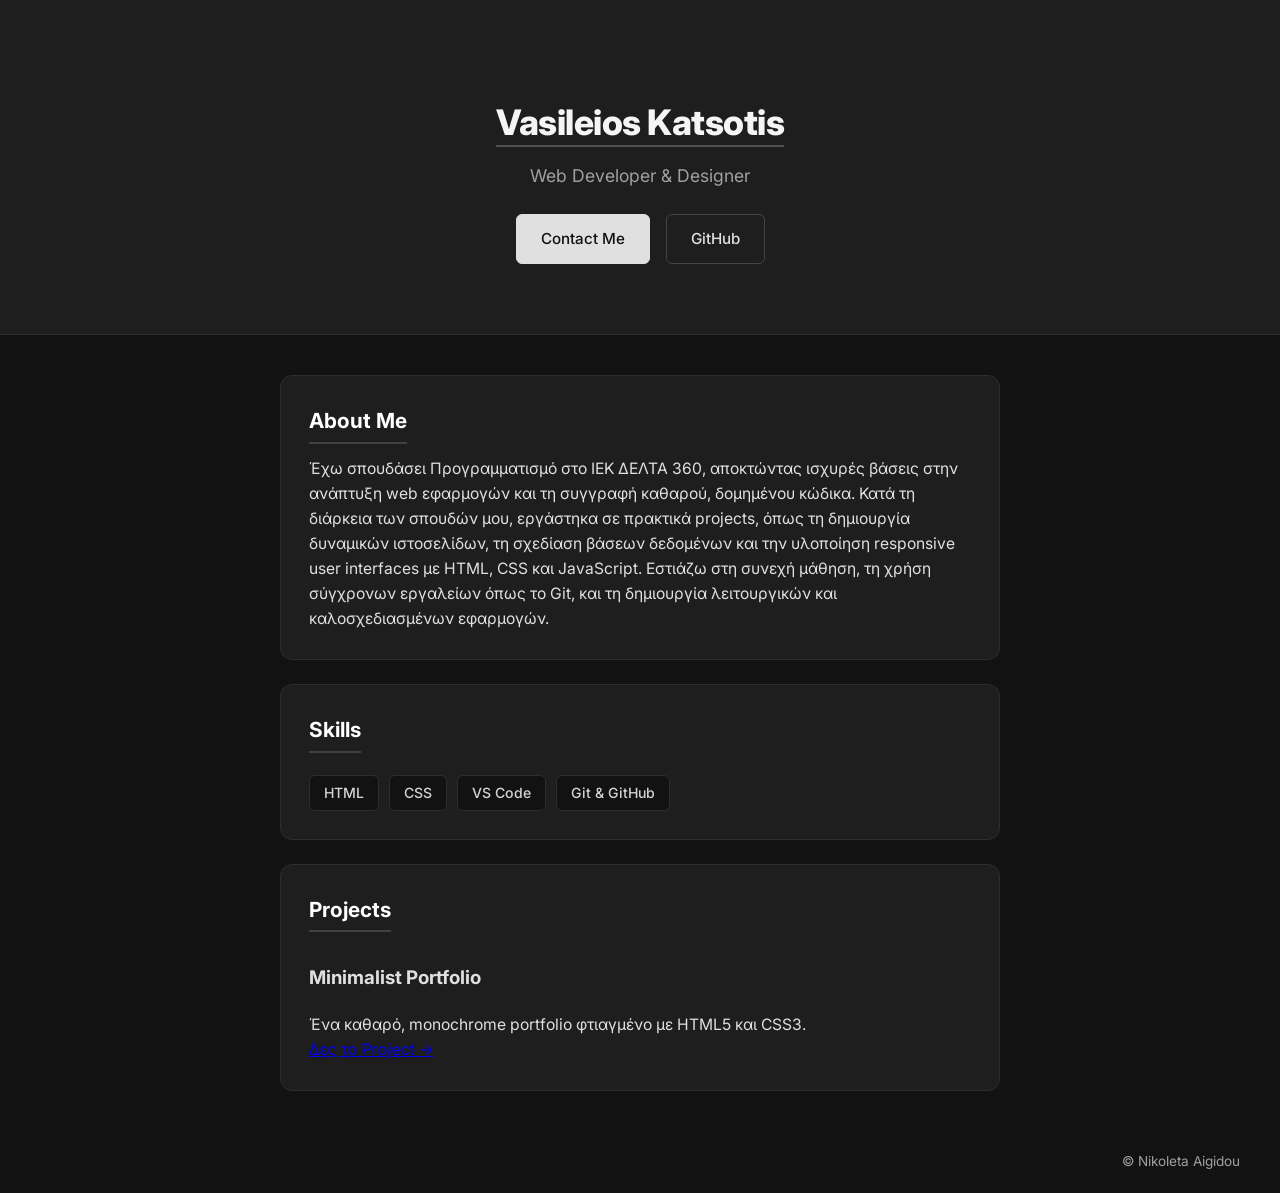
==== index.html @ 05b75706 "Simplify About Me text" ====
<!DOCTYPE html>
<html lang="el">
<head>
  <!-- <head>: Το "μυαλό" της σελίδας. Περιέχει κρυφές ρυθμίσεις που δεν φαίνονται στην οθόνη. -->
  <meta charset="UTF-8">
  <meta name="viewport" content="width=device-width, initial-scale=1.0">
  
  <!-- <title>: Ο τίτλος που φαίνεται πάνω-πάνω στην καρτέλα (tab) του browser. -->
  <title>Portfolio | Vasileios Katsotis</title>
  
  <!-- <link>: Η εντολή που συνδέει το HTML αρχείο με το CSS αρχείο (style.css). -->
  <link rel="stylesheet" href="style.css">
</head>

<body>
  <!-- =========================================================================
    1. HERO HEADER SECTION
    ========================================================================= -->
  <header class="hero">
    <h1><span class="highlight">Vasileios Katsotis</span></h1>
    <p class="subtitle">Web Developer & Designer</p>

    <!-- ΚΟΥΜΠΙΑ ΕΠΙΚΟΙΝΩΝΙΑΣ & SOCIAL LINKS -->
    <div class="hero-buttons">
      <!-- Κουμπί Email (Ανοίγει απευθείας το πρόγραμμα email του επισκέπτη) -->
      <a href="mailto:vasiliskatsotis@gmail.com" class="btn btn-primary">Contact Me</a>
      
      <!-- Κουμπί GitHub (Ανοίγει το προφίλ σου σε νέα καρτέλα) -->
      <a href="https://github.com/your-username" target="_blank" class="btn btn-outline">GitHub</a>
    </div>
  </header>


  <!-- =========================================================================
     2. MAIN CONTENT CONTAINER
     <main>: Το κύριο περιεχόμενο της σελίδας που περιέχει όλες τις κάρτες/ενότητες.
     ========================================================================= -->
  <main class="container">

    <!-- <section>: Κάθε αυτόνομη ενότητα/κάρτα της σελίδας (π.χ. About, Skills, Projects). -->
    
    <!-- ΕΝΟΤΗΤΑ 1: ABOUT ME -->
    <section class="card">
      <!-- <h2>: Δευτερεύων τίτλος για το όνομα της συγκεκριμένης ενότητας. -->
      <h2>About Me</h2>
      <p>
        Έχω σπουδάσει Προγραμματισμό στο ΙΕΚ ΔΕΛΤΑ 360, αποκτώντας ισχυρές βάσεις στην ανάπτυξη web εφαρμογών και τη συγγραφή καθαρού, δομημένου κώδικα. Κατά τη διάρκεια των σπουδών μου, εργάστηκα σε πρακτικά projects, όπως τη δημιουργία δυναμικών ιστοσελίδων, τη σχεδίαση βάσεων δεδομένων και την υλοποίηση responsive user interfaces με HTML, CSS και JavaScript. Εστιάζω στη συνεχή μάθηση, τη χρήση σύγχρονων εργαλείων όπως το Git, και τη δημιουργία λειτουργικών και καλοσχεδιασμένων εφαρμογών.
      </p>
    </section>

    <!-- ΕΝΟΤΗΤΑ 2: SKILLS -->
    <section class="card">
      <h2>Skills</h2>
      <!-- <div>: Ουδέτερο "κουτί" ομαδοποίησης. Μαζεύει όλα τα badges μαζί για να τα διατάξει το CSS. -->
      <div class="skills-list">
        <!-- <span>: Χρησιμοποιείται ως μεμονωμένο badge/ετικέτα για κάθε skill. -->
        <span class="skill-item">HTML</span>
        <span class="skill-item">CSS</span>
        <span class="skill-item">VS Code</span>
        <span class="skill-item">Git & GitHub</span>
      </div>
    </section>

    <!-- ΕΝΟΤΗΤΑ 3: PROJECTS -->
    <section class="card">
      <h2>Projects</h2>
      <!-- <h3>: Τίτλος 3ου επιπέδου. Τον χρησιμοποιούμε για το όνομα ενός συγκεκριμένου project. -->
      <h3>Minimalist Portfolio</h3>
      <p>Ένα καθαρό, monochrome portfolio φτιαγμένο με HTML5 και CSS3.</p>
      <!-- <a>: Σύνδεσμος (link) που οδηγεί σε άλλη σελίδα ή εξωτερικό site. -->
      <a href="#" class="btn-link">Δες το Project &rarr;</a>
    </section>

  </main>


  <!-- =========================================================================
     3. FOOTER SECTION
     <footer>: Το κάτω μέρος της σελίδας για το copyright, links ή νομικές σημειώσεις.
     ========================================================================= -->
  <footer class="footer">
    <!-- &copy;: Ειδικός HTML κώδικας που εμφανίζει αυτόματα το σύμβολο copyright (©). -->
    <p>&copy; Nikoleta Aigidou</p>
  </footer>

</body>
</html>
---- style.css ----
@import url('https://fonts.googleapis.com/css2?family=Inter:wght@400;500;600;700;800&display=swap');

/* ==========================================
   1. ΧΡΩΜΑΤΑ & ΓΡΑΜΜΑΤΟΣΕΙΡΑ (Monochrome Palette)
   ========================================== */
:root {
  --bg-color: #121212;       /* Βαθύ ματ γκρι (Charcoal/Matte Black) */
  --card-bg: #1e1e1e;     /* Σκούρο γκρι για τις κάρτες */
  --card-border: #2d2d2d; /* Διακριτικό γκρι περίγραμμα */
  --text-main: #ffffff;    /* Καθαρό λευκό για τίτλους */
  --text-body: #e0e0e0;    /* Ανοιχτό γκρι (Off-white) για κείμενο */
  --text-muted: #a0a0a0;   /* Muted γκρι για υπότιτλους */
  --accent-white: #f5f5f5; /* Φωτεινό λευκό highlight */
}

body {
  background-color: var(--bg-color);
  color: var(--text-body);
  font-family: 'Inter', sans-serif;
  margin: 0;
  padding: 0;
  line-height: 1.6;
}

/* ==========================================
   2. HERO HEADER
   ========================================== */
.hero {
  text-align: center;
  padding: 70px 20px;
  background-color: var(--card-bg);
  border-bottom: 1px solid var(--card-border);
}

.hero h1 {
  font-size: 2.2rem;
  font-weight: 800;
  color: var(--text-main);
  margin-bottom: 12px;
  letter-spacing: -0.5px;
}

/* Το όνομά σου με φωτεινή Off-White/Silver απόχρωση */
.highlight {
  color: var(--accent-white);
  border-bottom: 2px solid #505050; /* Λιτή γραμμή υπογράμμισης */
  padding-bottom: 2px;
}

.subtitle {
  color: var(--text-muted);
  font-size: 1.1rem;
  font-weight: 400;
  margin: 0;
}

/* ==========================================
   3. CONTAINERS & CARDS
   ========================================== */
.container {
  max-width: 720px;
  margin: 40px auto;
  padding: 0 20px;
}

.card {
  background-color: var(--card-bg);
  padding: 28px;
  border-radius: 12px;
  border: 1px solid var(--card-border);
  margin-bottom: 24px;
  transition: border-color 0.2s ease, transform 0.2s ease;
}

/* Ήπιο, στιβαρό hover animation με λευκό/γκρι περίγραμμα */
.card:hover {
  border-color: #666666;
  transform: translateY(-2px);
}

.card h2 {
  color: var(--text-main);
  font-size: 1.3rem;
  font-weight: 700;
  margin-top: 0;
  margin-bottom: 12px;
  border-bottom: 2px solid #404040;
  display: inline-block;
  padding-bottom: 4px;
}

.card p {
  color: var(--text-body);
  margin: 0;
  font-size: 0.98rem;
}

/* ==========================================
   4. SKILLS BADGES (Δεξιότητες)
   ========================================== */
.skills-list {
  display: flex;
  gap: 10px;
  flex-wrap: wrap;
  margin-top: 10px;
}

.skill-item {
  background-color: #121212;
  color: #d4d4d4;
  border: 1px solid var(--card-border);
  padding: 6px 14px;
  border-radius: 6px;
  font-size: 0.88rem;
  font-weight: 500;
}

.skill-item:hover {
  background-color: #262626;
  color: #ffffff;
  border-color: #525252;
}
/* ==========================================
   5. FOOTER (Copyright κάτω δεξιά)
   ========================================== */
.footer {
  text-align: right;
  padding: 20px 40px;
  margin-top: 40px;
}

.footer p {
  color: var(--text-muted);
  font-size: 0.85rem;
  margin: 0;
}
/* ==========================================================================
   HERO BUTTONS STYLES
   ========================================================================== */

/* Περιέκτης κουμπιών - στοίχιση στο κέντρο με κενό ανάμεσά τους */
.hero-buttons {
  display: flex;
  justify-content: center;
  gap: 1rem;
  margin-top: 1.5rem;
}

/* Κοινό στυλ και για τα δύο κουμπιά */
.btn {
  display: inline-block;
  padding: 0.75rem 1.5rem;
  font-size: 0.95rem;
  font-weight: 500;
  text-decoration: none;
  border-radius: 6px;
  transition: all 0.25s ease-in-out;
  cursor: pointer;
}

/* 1. Βασικό Κουμπί (Contact Me) - Charcoal/Off-white αντίθεση */
.btn-primary {
  background-color: #e0e0e0; /* Off-white */
  color: #121212;            /* Dark Background */
  border: 1px solid #e0e0e0;
}

.btn-primary:hover {
  background-color: #ffffff;
  box-shadow: 0 4px 12px rgba(255, 255, 255, 0.15);
  transform: translateY(-2px); /* Ελαφρύ σήκωμα προς τα πάνω */
}

/* 2. Περίγραμμα Κουμπί (GitHub) - Minimalist Outline */
.btn-outline {
  background-color: transparent;
  color: #e0e0e0;
  border: 1px solid #444444;
}

.btn-outline:hover {
  border-color: #e0e0e0;
  background-color: rgba(255, 255, 255, 0.05);
  transform: translateY(-2px);
}
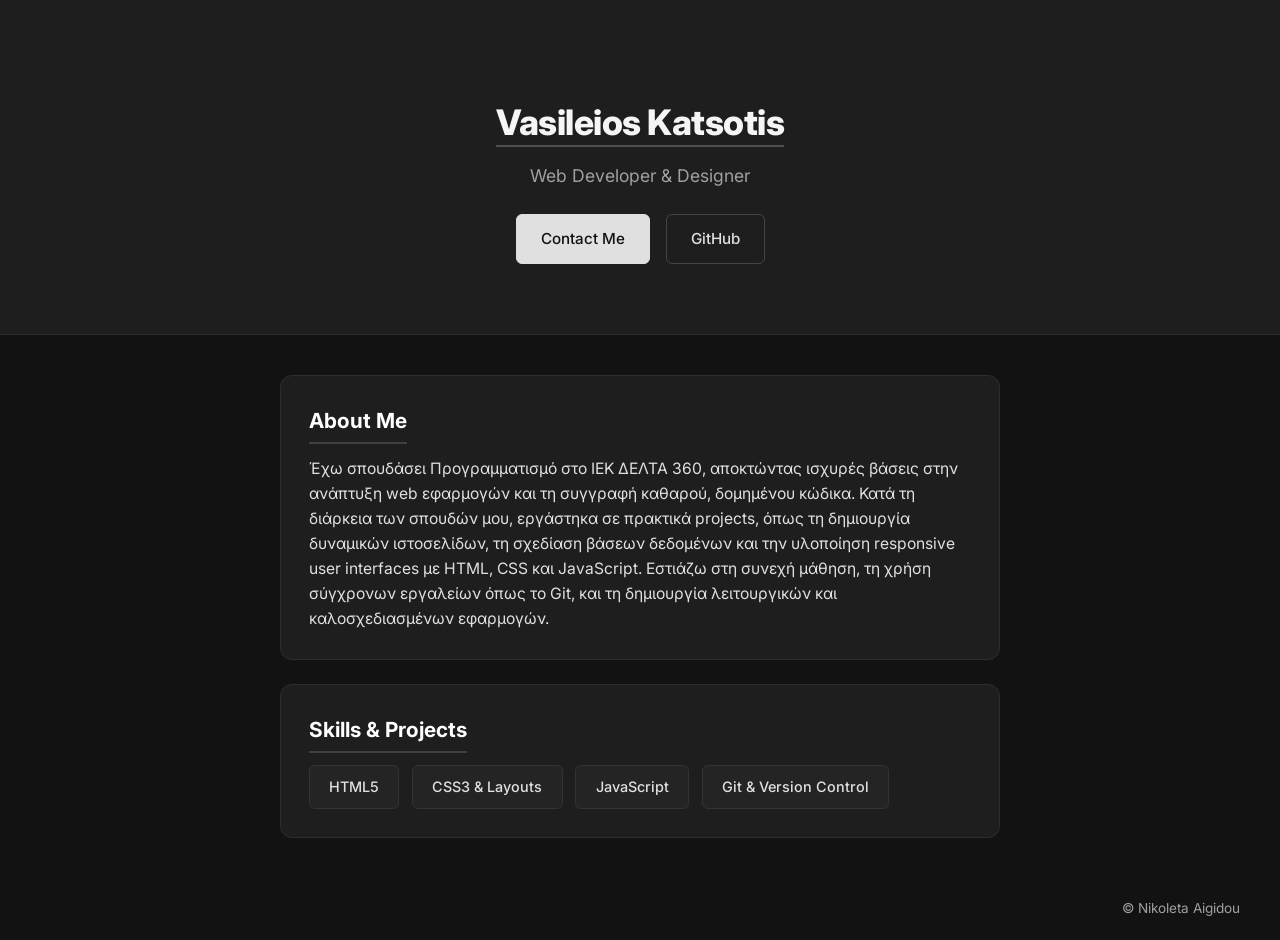
==== commit c010f711: "Final working version of index.html" ====
--- a/index.html
+++ b/index.html
@@ -1,87 +1,70 @@
 <!DOCTYPE html>
 <html lang="el">
+
 <head>
-  <!-- <head>: Το "μυαλό" της σελίδας. Περιέχει κρυφές ρυθμίσεις που δεν φαίνονται στην οθόνη. -->
   <meta charset="UTF-8">
   <meta name="viewport" content="width=device-width, initial-scale=1.0">
-  
-  <!-- <title>: Ο τίτλος που φαίνεται πάνω-πάνω στην καρτέλα (tab) του browser. -->
   <title>Portfolio | Vasileios Katsotis</title>
-  
-  <!-- <link>: Η εντολή που συνδέει το HTML αρχείο με το CSS αρχείο (style.css). -->
   <link rel="stylesheet" href="style.css">
 </head>
 
 <body>
-  <!-- =========================================================================
-    1. HERO HEADER SECTION
-    ========================================================================= -->
+  <!-- HERO HEADER SECTION -->
   <header class="hero">
     <h1><span class="highlight">Vasileios Katsotis</span></h1>
     <p class="subtitle">Web Developer & Designer</p>
 
-    <!-- ΚΟΥΜΠΙΑ ΕΠΙΚΟΙΝΩΝΙΑΣ & SOCIAL LINKS -->
     <div class="hero-buttons">
-      <!-- Κουμπί Email (Ανοίγει απευθείας το πρόγραμμα email του επισκέπτη) -->
       <a href="mailto:vasiliskatsotis@gmail.com" class="btn btn-primary">Contact Me</a>
-      
-      <!-- Κουμπί GitHub (Ανοίγει το προφίλ σου σε νέα καρτέλα) -->
-      <a href="https://github.com/your-username" target="_blank" class="btn btn-outline">GitHub</a>
+      <a href="https://github.com/bill1boss" target="_blank" class="btn btn-outline">GitHub</a>
     </div>
   </header>
 
-
-  <!-- =========================================================================
-     2. MAIN CONTENT CONTAINER
-     <main>: Το κύριο περιεχόμενο της σελίδας που περιέχει όλες τις κάρτες/ενότητες.
-     ========================================================================= -->
+  <!-- MAIN CONTENT CONTAINER -->
   <main class="container">
 
-    <!-- <section>: Κάθε αυτόνομη ενότητα/κάρτα της σελίδας (π.χ. About, Skills, Projects). -->
-    
-    <!-- ΕΝΟΤΗΤΑ 1: ABOUT ME -->
+    <!-- ABOUT ME SECTION -->
     <section class="card">
-      <!-- <h2>: Δευτερεύων τίτλος για το όνομα της συγκεκριμένης ενότητας. -->
       <h2>About Me</h2>
       <p>
-        Έχω σπουδάσει Προγραμματισμό στο ΙΕΚ ΔΕΛΤΑ 360, αποκτώντας ισχυρές βάσεις στην ανάπτυξη web εφαρμογών και τη συγγραφή καθαρού, δομημένου κώδικα. Κατά τη διάρκεια των σπουδών μου, εργάστηκα σε πρακτικά projects, όπως τη δημιουργία δυναμικών ιστοσελίδων, τη σχεδίαση βάσεων δεδομένων και την υλοποίηση responsive user interfaces με HTML, CSS και JavaScript. Εστιάζω στη συνεχή μάθηση, τη χρήση σύγχρονων εργαλείων όπως το Git, και τη δημιουργία λειτουργικών και καλοσχεδιασμένων εφαρμογών.
+        Έχω σπουδάσει Προγραμματισμό στο ΙΕΚ ΔΕΛΤΑ 360, αποκτώντας ισχυρές βάσεις στην ανάπτυξη web εφαρμογών και τη
+        συγγραφή καθαρού, δομημένου κώδικα. Κατά τη διάρκεια των σπουδών μου, εργάστηκα σε πρακτικά projects, όπως τη
+        δημιουργία δυναμικών ιστοσελίδων, τη σχεδίαση βάσεων δεδομένων και την υλοποίηση responsive user interfaces με
+        HTML, CSS και JavaScript. Εστιάζω στη συνεχή μάθηση, τη χρήση σύγχρονων εργαλείων όπως το Git, και τη δημιουργία
+        λειτουργικών και καλοσχεδιασμένων εφαρμογών.
       </p>
     </section>
 
-    <!-- ΕΝΟΤΗΤΑ 2: SKILLS -->
+    <!-- SKILLS & PROJECTS SECTION -->
     <section class="card">
-      <h2>Skills</h2>
-      <!-- <div>: Ουδέτερο "κουτί" ομαδοποίησης. Μαζεύει όλα τα badges μαζί για να τα διατάξει το CSS. -->
-      <div class="skills-list">
-        <!-- <span>: Χρησιμοποιείται ως μεμονωμένο badge/ετικέτα για κάθε skill. -->
-        <span class="skill-item">HTML</span>
-        <span class="skill-item">CSS</span>
-        <span class="skill-item">VS Code</span>
-        <span class="skill-item">Git & GitHub</span>
+      <h2>Skills & Projects</h2>
+
+      <div class="skills-grid">
+        <a href="https://github.com/bill1boss/portfolio" target="_blank" class="skill-tag">
+          HTML5
+        </a>
+
+        <a href="https://github.com/bill1boss/portfolio" target="_blank" class="skill-tag">
+          CSS3 & Layouts
+        </a>
+
+        <a href="https://github.com/bill1boss?tab=repositories" target="_blank" class="skill-tag">
+          JavaScript
+        </a>
+
+        <a href="https://github.com/bill1boss/portfolio" target="_blank" class="skill-tag">
+          Git & Version Control
+        </a>
       </div>
-    </section>
-
-    <!-- ΕΝΟΤΗΤΑ 3: PROJECTS -->
-    <section class="card">
-      <h2>Projects</h2>
-      <!-- <h3>: Τίτλος 3ου επιπέδου. Τον χρησιμοποιούμε για το όνομα ενός συγκεκριμένου project. -->
-      <h3>Minimalist Portfolio</h3>
-      <p>Ένα καθαρό, monochrome portfolio φτιαγμένο με HTML5 και CSS3.</p>
-      <!-- <a>: Σύνδεσμος (link) που οδηγεί σε άλλη σελίδα ή εξωτερικό site. -->
-      <a href="#" class="btn-link">Δες το Project &rarr;</a>
     </section>
 
   </main>
 
-
-  <!-- =========================================================================
-     3. FOOTER SECTION
-     <footer>: Το κάτω μέρος της σελίδας για το copyright, links ή νομικές σημειώσεις.
-     ========================================================================= -->
+  <!-- FOOTER SECTION -->
   <footer class="footer">
-    <!-- &copy;: Ειδικός HTML κώδικας που εμφανίζει αυτόματα το σύμβολο copyright (©). -->
     <p>&copy; Nikoleta Aigidou</p>
   </footer>
 
 </body>
+
 </html>
--- a/style.css
+++ b/style.css
@@ -95,30 +95,45 @@
   font-size: 0.98rem;
 }
 
-/* ==========================================
-   4. SKILLS BADGES (Δεξιότητες)
-   ========================================== */
-.skills-list {
+/* ==========================================================================
+   SKILLS & PROJECTS BUTTONS STYLES
+   ========================================================================== */
+
+.section-subtitle {
+  color: #a0a0a0;
+  font-size: 0.9rem;
+  margin-bottom: 1.2rem;
+}
+
+/* Πλέγμα για τα κουμπιά των Skills */
+.skills-grid {
   display: flex;
-  gap: 10px;
   flex-wrap: wrap;
-  margin-top: 10px;
-}
-
-.skill-item {
-  background-color: #121212;
-  color: #d4d4d4;
-  border: 1px solid var(--card-border);
-  padding: 6px 14px;
+  gap: 0.8rem;
+}
+
+/* Στυλ για τα πατήσιμα κουμπιά-Skills */
+.skill-tag {
+  display: inline-block;
+  padding: 0.6rem 1.2rem;
+  background-color: #242424;
+  color: #e0e0e0;
+  text-decoration: none;
+  border: 1px solid #333333;
   border-radius: 6px;
-  font-size: 0.88rem;
+  font-size: 0.9rem;
   font-weight: 500;
-}
-
-.skill-item:hover {
-  background-color: #262626;
-  color: #ffffff;
-  border-color: #525252;
+  transition: all 0.25s ease-in-out;
+  cursor: pointer;
+}
+
+/* Hover εφέ όταν περνάει το ποντίκι πάνω από το κουμπί */
+.skill-tag:hover {
+  background-color: #e0e0e0;
+  color: #121212;
+  border-color: #e0e0e0;
+  transform: translateY(-2px);
+  box-shadow: 0 4px 12px rgba(255, 255, 255, 0.1);
 }
 /* ==========================================
    5. FOOTER (Copyright κάτω δεξιά)
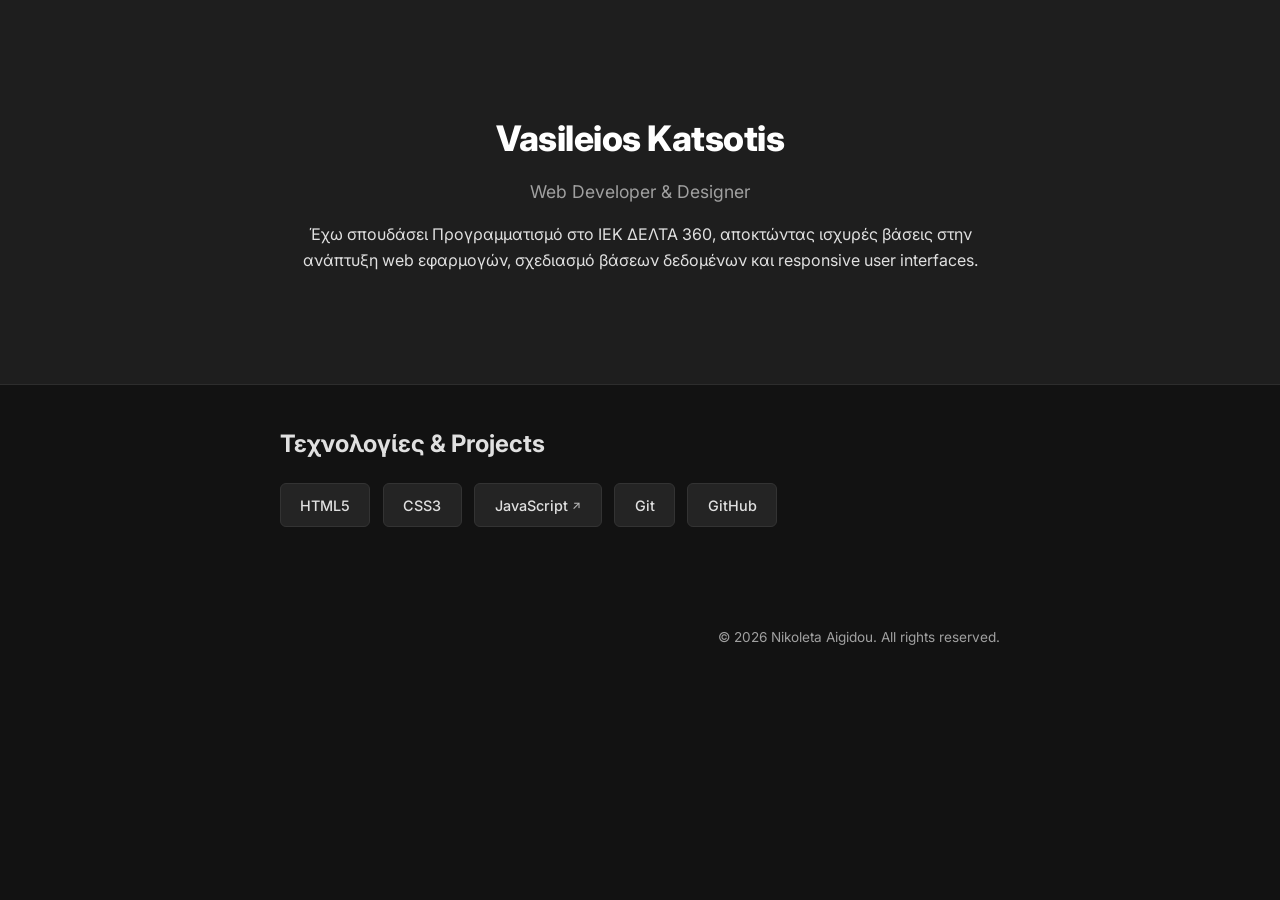
==== commit 2bc2efaf: "Link JavaScript skill tag to live Weather App" ====
--- a/index.html
+++ b/index.html
@@ -1,70 +1,70 @@
 <!DOCTYPE html>
+<!-- lang="el": Δηλώνει τη γλώσσα της σελίδας για browsers και SEO -->
 <html lang="el">
-
 <head>
   <meta charset="UTF-8">
+  <!-- Viewport settings: Εξασφαλίζει πλήρη προσαρμογή σε οθόνες κινητών & tablets -->
   <meta name="viewport" content="width=device-width, initial-scale=1.0">
+  
   <title>Portfolio | Vasileios Katsotis</title>
+  
+  <!-- Σύνδεση με το κεντρικό CSS του Portfolio -->
   <link rel="stylesheet" href="style.css">
 </head>
+<body>
 
-<body>
-  <!-- HERO HEADER SECTION -->
+  <!-- ==========================================================================
+       HERO / HEADER SECTION
+       ========================================================================== -->
   <header class="hero">
-    <h1><span class="highlight">Vasileios Katsotis</span></h1>
-    <p class="subtitle">Web Developer & Designer</p>
-
-    <div class="hero-buttons">
-      <a href="mailto:vasiliskatsotis@gmail.com" class="btn btn-primary">Contact Me</a>
-      <a href="https://github.com/bill1boss" target="_blank" class="btn btn-outline">GitHub</a>
+    <div class="container">
+      <h1>Vasileios Katsotis</h1>
+      <p class="subtitle">Web Developer & Designer</p>
+      <p class="bio">
+        Έχω σπουδάσει Προγραμματισμό στο ΙΕΚ ΔΕΛΤΑ 360, αποκτώντας ισχυρές βάσεις στην ανάπτυξη web εφαρμογών, σχεδιασμό βάσεων δεδομένων και responsive user interfaces.
+      </p>
     </div>
   </header>
 
-  <!-- MAIN CONTENT CONTAINER -->
-  <main class="container">
-
-    <!-- ABOUT ME SECTION -->
-    <section class="card">
-      <h2>About Me</h2>
-      <p>
-        Έχω σπουδάσει Προγραμματισμό στο ΙΕΚ ΔΕΛΤΑ 360, αποκτώντας ισχυρές βάσεις στην ανάπτυξη web εφαρμογών και τη
-        συγγραφή καθαρού, δομημένου κώδικα. Κατά τη διάρκεια των σπουδών μου, εργάστηκα σε πρακτικά projects, όπως τη
-        δημιουργία δυναμικών ιστοσελίδων, τη σχεδίαση βάσεων δεδομένων και την υλοποίηση responsive user interfaces με
-        HTML, CSS και JavaScript. Εστιάζω στη συνεχή μάθηση, τη χρήση σύγχρονων εργαλείων όπως το Git, και τη δημιουργία
-        λειτουργικών και καλοσχεδιασμένων εφαρμογών.
-      </p>
-    </section>
-
-    <!-- SKILLS & PROJECTS SECTION -->
-    <section class="card">
-      <h2>Skills & Projects</h2>
-
+  <!-- ==========================================================================
+       SKILLS SECTION (Με συνδέσμους προς τα Projects)
+       ========================================================================== -->
+  <section class="skills-section">
+    <div class="container">
+      <h2>Τεχνολογίες & Projects</h2>
+      
       <div class="skills-grid">
-        <a href="https://github.com/bill1boss/portfolio" target="_blank" class="skill-tag">
-          HTML5
+        
+        <!-- HTML5 Skill Tag (Static Badge) -->
+        <span class="skill-tag">HTML5</span>
+        
+        <!-- CSS3 Skill Tag (Static Badge) -->
+        <span class="skill-tag">CSS3</span>
+        
+        <!-- JAVASCRIPT SKILL TAG -> ΣΥΝΔΕΔΕΜΕΝΟ ΜΕ ΤΟ WEATHER APP
+             * href: Οδηγεί στο live GitHub Pages URL της εφαρμογής καιρού
+             * target="_blank": Ανοίγει την εφαρμογή σε νέα καρτέλα
+             * rel="noopener noreferrer": Προστατεύει την ασφάλεια & επιδόσεις του browser -->
+        <a href="https://bill1boss.github.io/weather-app/" target="_blank" rel="noopener noreferrer" class="skill-tag skill-link">
+          JavaScript <span class="external-icon">↗</span>
         </a>
 
-        <a href="https://github.com/bill1boss/portfolio" target="_blank" class="skill-tag">
-          CSS3 & Layouts
-        </a>
+        <!-- Git & GitHub Skill Tags -->
+        <span class="skill-tag">Git</span>
+        <span class="skill-tag">GitHub</span>
 
-        <a href="https://github.com/bill1boss?tab=repositories" target="_blank" class="skill-tag">
-          JavaScript
-        </a>
+      </div>
+    </div>
+  </section>
 
-        <a href="https://github.com/bill1boss/portfolio" target="_blank" class="skill-tag">
-          Git & Version Control
-        </a>
-      </div>
-    </section>
-
-  </main>
-
-  <!-- FOOTER SECTION -->
+  <!-- ==========================================================================
+       FOOTER SECTION
+       ========================================================================== -->
   <footer class="footer">
-    <p>&copy; Nikoleta Aigidou</p>
+    <div class="container">
+      <p>&copy; 2026 Nikoleta Aigidou. All rights reserved.</p>
+    </div>
   </footer>
 
 </body>
-
 </html>
--- a/style.css
+++ b/style.css
@@ -197,4 +197,26 @@
   border-color: #e0e0e0;
   background-color: rgba(255, 255, 255, 0.05);
   transform: translateY(-2px);
+}
+/* Στυλ για τα Skill Tags που είναι ενεργοί σύνδεσμοι (Links) */
+a.skill-link {
+  text-decoration: none; /* Αφαιρεί την προεπιλεγμένη υπογράμμιση */
+  color: inherit;        /* Διατηρεί το ίδιο χρώμα κειμένου με τα υπόλοιπα tags */
+  display: inline-flex;
+  align-items: center;
+  gap: 0.3rem;
+  transition: transform 0.2s ease, border-color 0.2s ease, background-color 0.2s ease;
+}
+
+/* Εφέ όταν το ποντίκι περνάει πάνω από το κουμπί JavaScript */
+a.skill-link:hover {
+  transform: translateY(-2px);           /* Ελαφριά ανύψωση */
+  border-color: #ffffff;                 /* Φωτεινό περίγραμμα */
+  background-color: rgba(255, 255, 255, 0.1); /* Ελαφρύ φωτισμός φόντου */
+  cursor: pointer;
+}
+
+.external-icon {
+  font-size: 0.8em;
+  opacity: 0.8;
 }
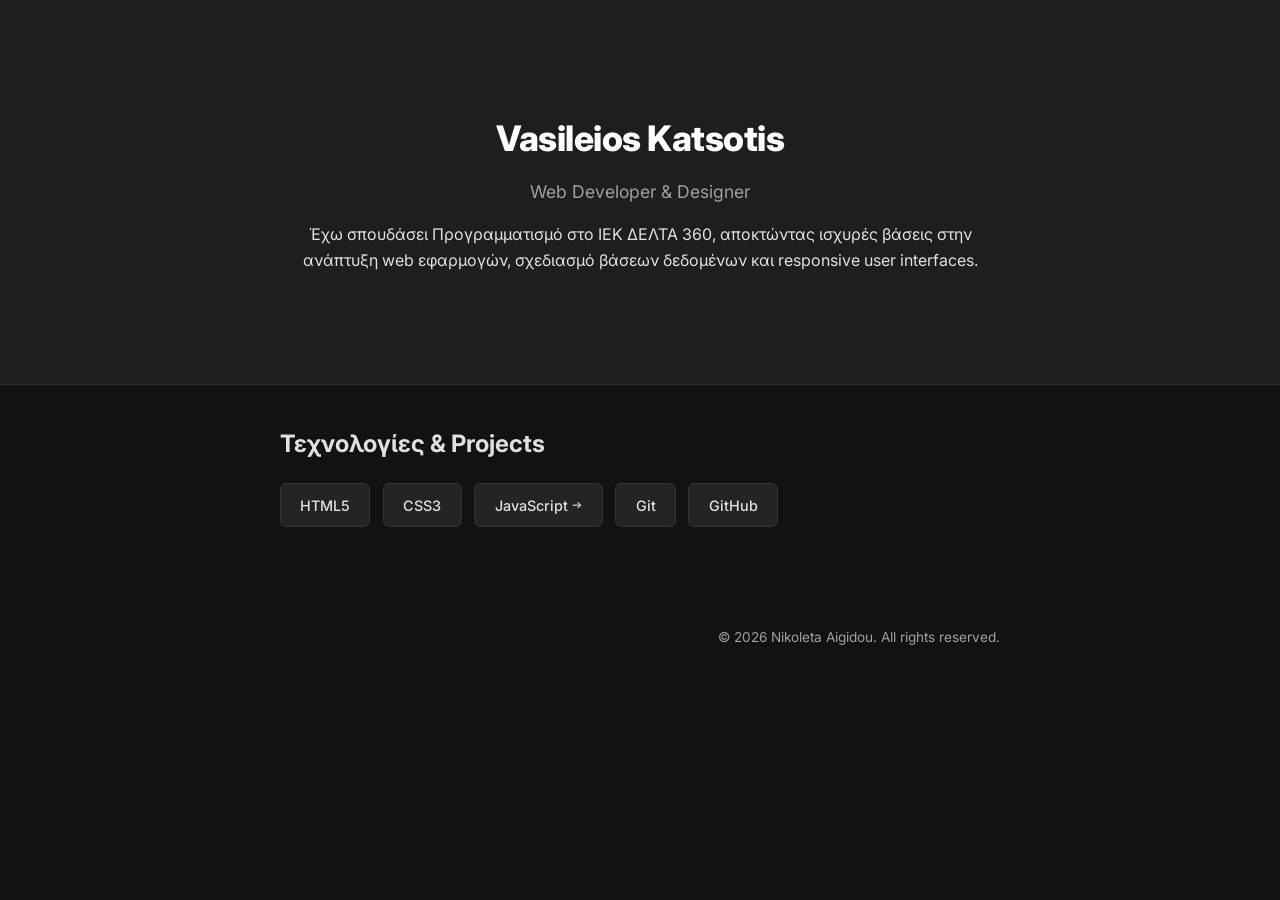
==== commit 401370b4: "Update js-projects page with active To-Do App links" ====
--- a/index.html
+++ b/index.html
@@ -41,12 +41,11 @@
         <!-- CSS3 Skill Tag (Static Badge) -->
         <span class="skill-tag">CSS3</span>
         
-        <!-- JAVASCRIPT SKILL TAG -> ΣΥΝΔΕΔΕΜΕΝΟ ΜΕ ΤΟ WEATHER APP
-             * href: Οδηγεί στο live GitHub Pages URL της εφαρμογής καιρού
-             * target="_blank": Ανοίγει την εφαρμογή σε νέα καρτέλα
-             * rel="noopener noreferrer": Προστατεύει την ασφάλεια & επιδόσεις του browser -->
-        <a href="https://bill1boss.github.io/weather-app/" target="_blank" rel="noopener noreferrer" class="skill-tag skill-link">
-          JavaScript <span class="external-icon">↗</span>
+        <!-- JAVASCRIPT SKILL TAG -> ΣΥΝΔΕΔΕΜΕΝΟ ΜΕ ΤΗ ΣΕΛΙΔΑ PROJECTS
+             * href: Οδηγεί στη νέα εσωτερική σελίδα js-projects.html
+             * class="skill-tag skill-link": Διατηρεί το ίδιο στυλ με τα υπόλοιπα tags -->
+        <a href="js-projects.html" class="skill-tag skill-link">
+          JavaScript <span class="external-icon">➔</span>
         </a>
 
         <!-- Git & GitHub Skill Tags -->
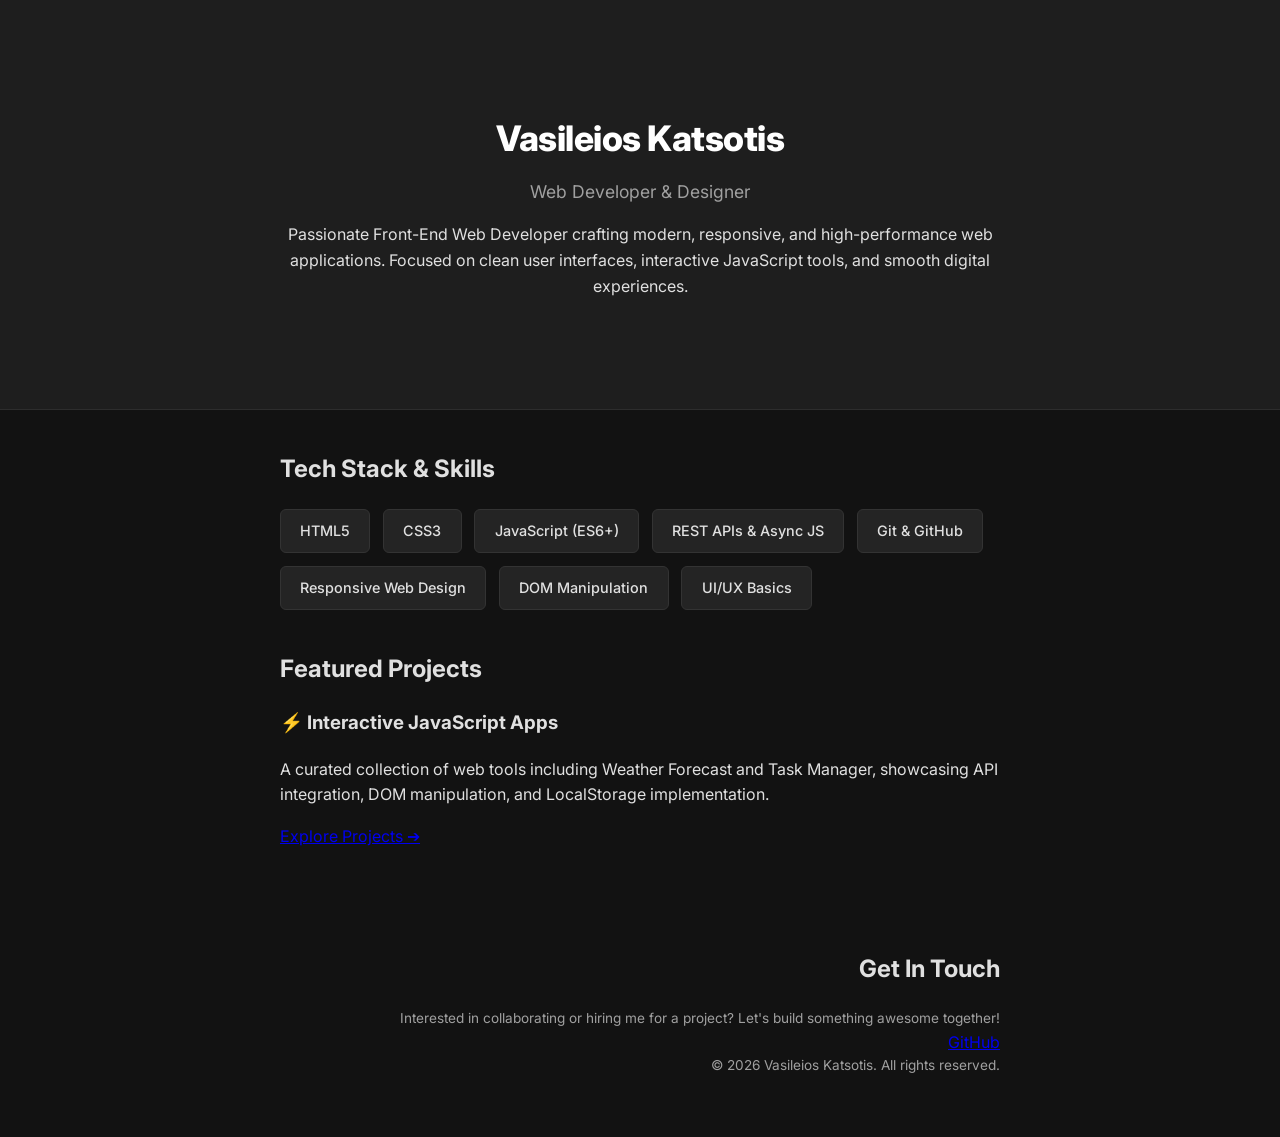
==== commit f1308053: "Restore 4 project cards and update layout in English" ====
--- a/index.html
+++ b/index.html
@@ -1,67 +1,67 @@
 <!DOCTYPE html>
-<!-- lang="el": Δηλώνει τη γλώσσα της σελίδας για browsers και SEO -->
-<html lang="el">
+<html lang="en">
 <head>
   <meta charset="UTF-8">
-  <!-- Viewport settings: Εξασφαλίζει πλήρη προσαρμογή σε οθόνες κινητών & tablets -->
   <meta name="viewport" content="width=device-width, initial-scale=1.0">
-  
   <title>Portfolio | Vasileios Katsotis</title>
-  
-  <!-- Σύνδεση με το κεντρικό CSS του Portfolio -->
   <link rel="stylesheet" href="style.css">
 </head>
 <body>
 
-  <!-- ==========================================================================
-       HERO / HEADER SECTION
-       ========================================================================== -->
+  <!-- HERO / HEADER SECTION -->
   <header class="hero">
     <div class="container">
       <h1>Vasileios Katsotis</h1>
       <p class="subtitle">Web Developer & Designer</p>
       <p class="bio">
-        Έχω σπουδάσει Προγραμματισμό στο ΙΕΚ ΔΕΛΤΑ 360, αποκτώντας ισχυρές βάσεις στην ανάπτυξη web εφαρμογών, σχεδιασμό βάσεων δεδομένων και responsive user interfaces.
+        Passionate Front-End Web Developer crafting modern, responsive, and high-performance web applications. Focused on clean user interfaces, interactive JavaScript tools, and smooth digital experiences.
       </p>
     </div>
   </header>
 
-  <!-- ==========================================================================
-       SKILLS SECTION (Με συνδέσμους προς τα Projects)
-       ========================================================================== -->
+  <!-- SKILLS SECTION -->
   <section class="skills-section">
     <div class="container">
-      <h2>Τεχνολογίες & Projects</h2>
-      
+      <h2>Tech Stack & Skills</h2>
       <div class="skills-grid">
+        <span class="skill-tag">HTML5</span>
+        <span class="skill-tag">CSS3</span>
+        <span class="skill-tag">JavaScript (ES6+)</span>
+        <span class="skill-tag">REST APIs & Async JS</span>
+        <span class="skill-tag">Git & GitHub</span>
+        <span class="skill-tag">Responsive Web Design</span>
+        <span class="skill-tag">DOM Manipulation</span>
+        <span class="skill-tag">UI/UX Basics</span>
+      </div>
+    </div>
+  </section>
+
+  <!-- PROJECTS SECTION -->
+  <section class="projects-section">
+    <div class="container">
+      <h2>Featured Projects</h2>
+      <div class="projects-grid">
         
-        <!-- HTML5 Skill Tag (Static Badge) -->
-        <span class="skill-tag">HTML5</span>
-        
-        <!-- CSS3 Skill Tag (Static Badge) -->
-        <span class="skill-tag">CSS3</span>
-        
-        <!-- JAVASCRIPT SKILL TAG -> ΣΥΝΔΕΔΕΜΕΝΟ ΜΕ ΤΗ ΣΕΛΙΔΑ PROJECTS
-             * href: Οδηγεί στη νέα εσωτερική σελίδα js-projects.html
-             * class="skill-tag skill-link": Διατηρεί το ίδιο στυλ με τα υπόλοιπα tags -->
-        <a href="js-projects.html" class="skill-tag skill-link">
-          JavaScript <span class="external-icon">➔</span>
-        </a>
-
-        <!-- Git & GitHub Skill Tags -->
-        <span class="skill-tag">Git</span>
-        <span class="skill-tag">GitHub</span>
+        <!-- Project Card 1: JS Apps -->
+        <div class="project-card">
+          <h3>⚡ Interactive JavaScript Apps</h3>
+          <p>A curated collection of web tools including Weather Forecast and Task Manager, showcasing API integration, DOM manipulation, and LocalStorage implementation.</p>
+          <a href="js-projects.html" class="project-link">Explore Projects ➔</a>
+        </div>
 
       </div>
     </div>
   </section>
 
-  <!-- ==========================================================================
-       FOOTER SECTION
-       ========================================================================== -->
+  <!-- CONTACT / FOOTER SECTION -->
   <footer class="footer">
     <div class="container">
-      <p>&copy; 2026 Nikoleta Aigidou. All rights reserved.</p>
+      <h2>Get In Touch</h2>
+      <p>Interested in collaborating or hiring me for a project? Let's build something awesome together!</p>
+      <div class="contact-links">
+        <a href="https://github.com/bill1boss" target="_blank" rel="noopener noreferrer" class="social-link">GitHub</a>
+      </div>
+      <p class="copyright">&copy; 2026 Vasileios Katsotis. All rights reserved.</p>
     </div>
   </footer>
 
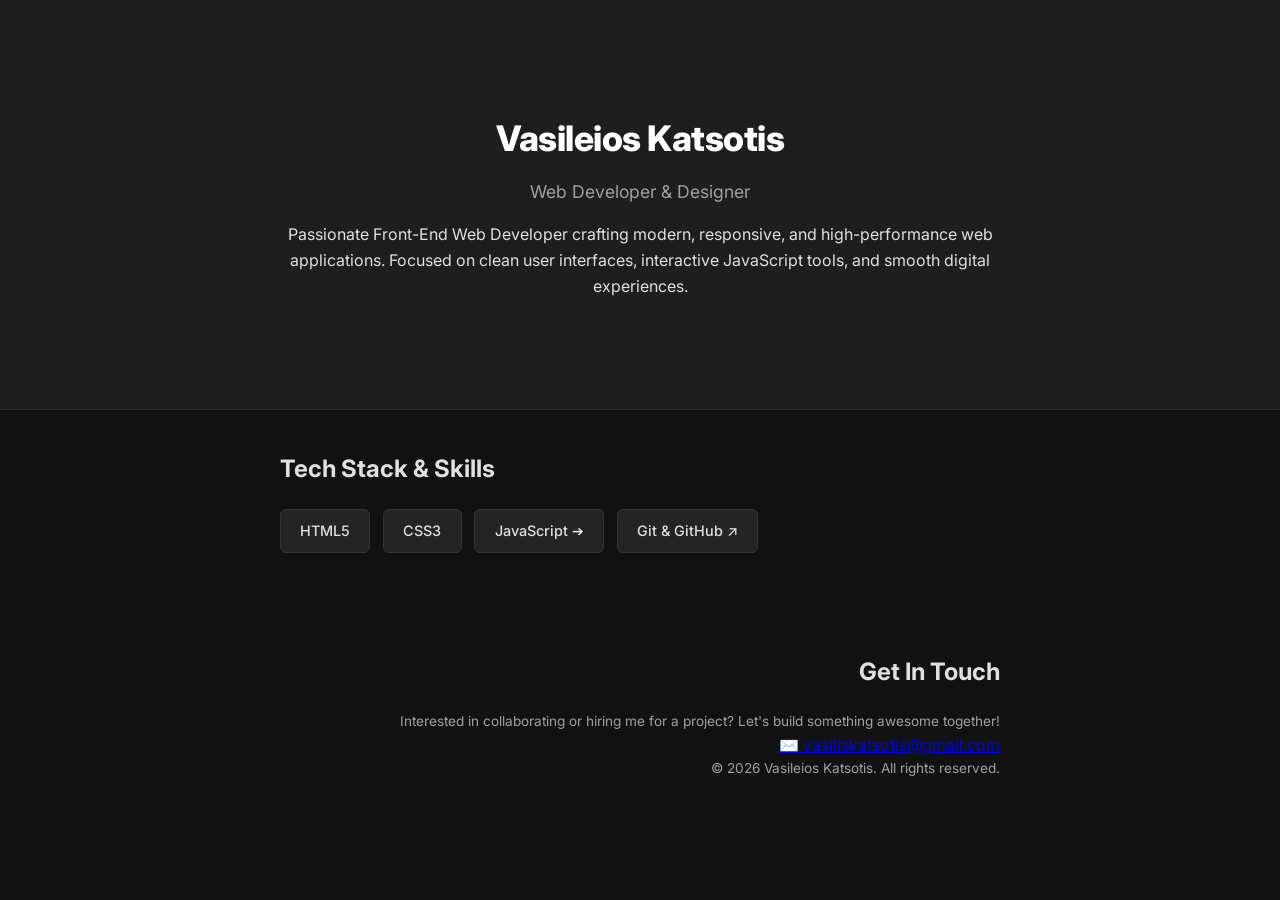
==== commit 5ae7b4b7: "Update Tech Stack buttons and replace contact info with email" ====
--- a/index.html
+++ b/index.html
@@ -8,7 +8,7 @@
 </head>
 <body>
 
-  <!-- HERO / HEADER SECTION -->
+  <!-- HERO SECTION -->
   <header class="hero">
     <div class="container">
       <h1>Vasileios Katsotis</h1>
@@ -19,47 +19,26 @@
     </div>
   </header>
 
-  <!-- SKILLS SECTION -->
+  <!-- SKILLS SECTION WITH 4 BUTTONS -->
   <section class="skills-section">
     <div class="container">
       <h2>Tech Stack & Skills</h2>
       <div class="skills-grid">
-        <span class="skill-tag">HTML5</span>
-        <span class="skill-tag">CSS3</span>
-        <span class="skill-tag">JavaScript (ES6+)</span>
-        <span class="skill-tag">REST APIs & Async JS</span>
-        <span class="skill-tag">Git & GitHub</span>
-        <span class="skill-tag">Responsive Web Design</span>
-        <span class="skill-tag">DOM Manipulation</span>
-        <span class="skill-tag">UI/UX Basics</span>
+        <a href="js-projects.html" class="skill-tag">HTML5</a>
+        <a href="js-projects.html" class="skill-tag">CSS3</a>
+        <a href="js-projects.html" class="skill-tag highlight-btn">JavaScript ➔</a>
+        <a href="https://github.com/bill1boss" target="_blank" rel="noopener noreferrer" class="skill-tag">Git & GitHub ↗</a>
       </div>
     </div>
   </section>
 
-  <!-- PROJECTS SECTION -->
-  <section class="projects-section">
-    <div class="container">
-      <h2>Featured Projects</h2>
-      <div class="projects-grid">
-        
-        <!-- Project Card 1: JS Apps -->
-        <div class="project-card">
-          <h3>⚡ Interactive JavaScript Apps</h3>
-          <p>A curated collection of web tools including Weather Forecast and Task Manager, showcasing API integration, DOM manipulation, and LocalStorage implementation.</p>
-          <a href="js-projects.html" class="project-link">Explore Projects ➔</a>
-        </div>
-
-      </div>
-    </div>
-  </section>
-
-  <!-- CONTACT / FOOTER SECTION -->
+  <!-- FOOTER SECTION -->
   <footer class="footer">
     <div class="container">
       <h2>Get In Touch</h2>
       <p>Interested in collaborating or hiring me for a project? Let's build something awesome together!</p>
       <div class="contact-links">
-        <a href="https://github.com/bill1boss" target="_blank" rel="noopener noreferrer" class="social-link">GitHub</a>
+        <a href="mailto:vasiliskatsotis@gmail.com" class="social-link">✉️ vasiliskatsotis@gmail.com</a>
       </div>
       <p class="copyright">&copy; 2026 Vasileios Katsotis. All rights reserved.</p>
     </div>
